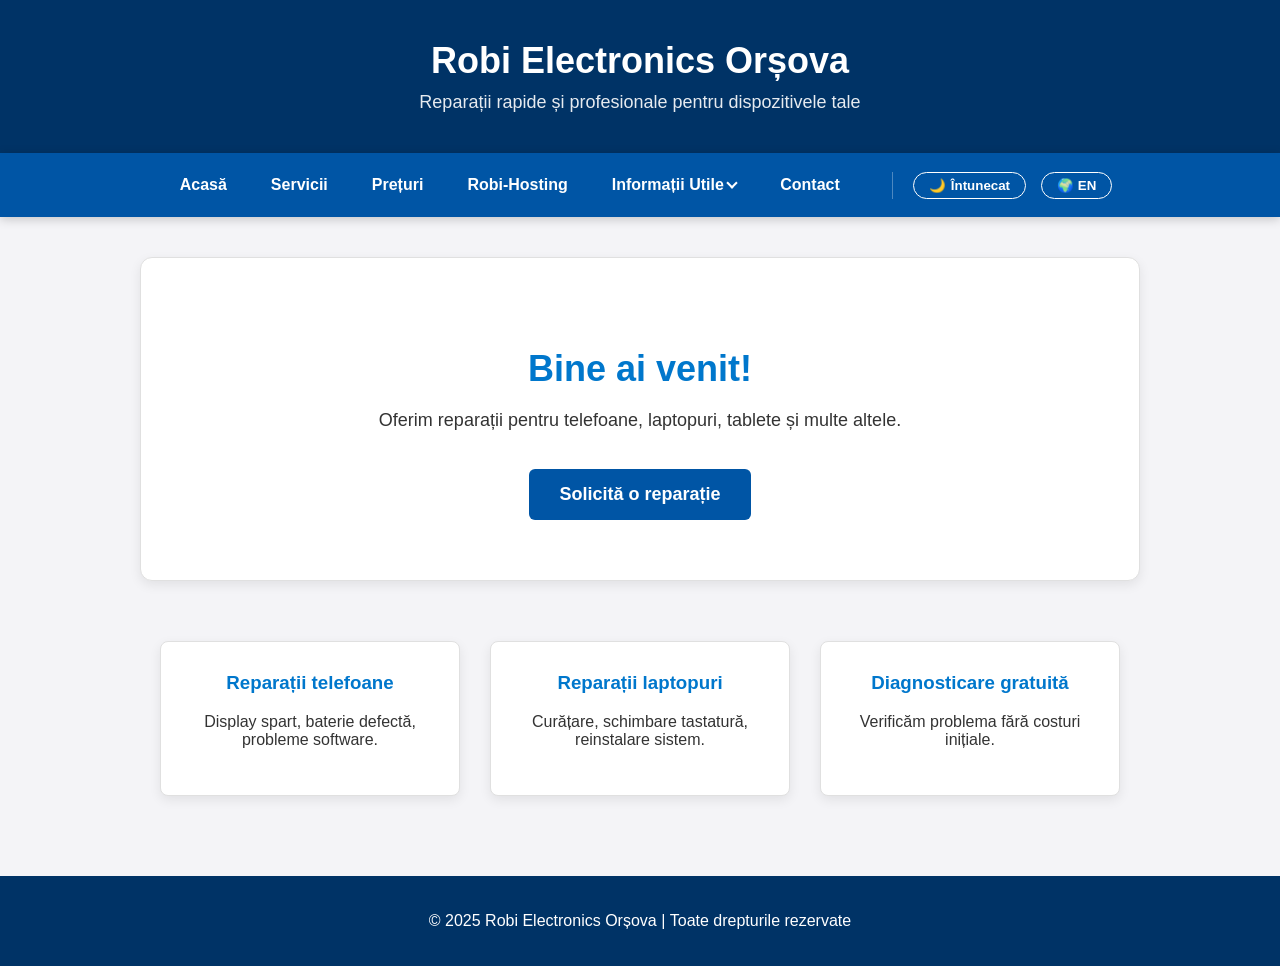
==== index.html @ 62bfd3d3 "initial upload" ====
<!DOCTYPE html>
<html lang="ro">
<head>
  <meta charset="UTF-8">
  <meta name="viewport" content="width=device-width, initial-scale=1.0">
  <title>Service Electronice - Acasă</title>
  <link rel="stylesheet" href="assets/css/style.css">
  <style>
    /* Specific styles for index.html only */
    .hero {
      background-color: var(--bg-card);
      padding: 60px 40px;
      text-align: center;
      border-radius: 12px;
      margin: 40px auto;
      max-width: 1000px;
      box-shadow: var(--box-shadow);
      border: 1px solid var(--border-color);
      transition: background-color 0.3s;
    }
    .hero h2 {
      color: var(--accent-color);
      font-size: 36px;
      margin-bottom: 20px;
    }
    .hero p {
      font-size: 18px;
    }
    .hero button {
      background-color: var(--bg-nav);
      color: white;
      border: none;
      padding: 15px 30px;
      font-size: 18px;
      cursor: pointer;
      border-radius: 6px;
      font-weight: bold;
      transition: background-color 0.3s, transform 0.2s;
      margin-top: 20px;
    }
    .hero button:hover {
      background-color: var(--hover-nav);
      transform: translateY(-2px);
    }
    .services {
      display: flex;
      flex-wrap: wrap;
      justify-content: center;
      gap: 30px;
      padding: 20px;
      max-width: 1200px;
      margin: 0 auto;
    }
    .service-card {
      background-color: var(--bg-card);
      border: 1px solid var(--border-color);
      border-radius: 8px;
      padding: 30px;
      width: 300px;
      box-shadow: var(--box-shadow);
      text-align: center;
      transition: transform 0.3s, background-color 0.3s;
    }
    .service-card:hover {
      transform: translateY(-5px);
    }
    .service-card h3 {
      color: var(--accent-color);
      margin-top: 0;
    }
  </style>
</head>
<body>

  <header>
    <h1>Robi Electronics Orșova</h1>
    <p>
      <span class="lang-ro">Reparații rapide și profesionale pentru dispozitivele tale</span>
      <span class="lang-en">Fast and professional repairs for your devices</span>
    </p>
  </header>

  <nav>
    <a href="index.html">
       <span class="lang-ro">Acasă</span>
       <span class="lang-en">Home</span>
    </a>
    <a href="servicii.html">
       <span class="lang-ro">Servicii</span>
       <span class="lang-en">Services</span>
    </a>
    <a href="preturi.html">
       <span class="lang-ro">Prețuri</span>
       <span class="lang-en">Pricing</span>
    </a>
    <a href="hosting.html">Robi-Hosting</a>
    <div class="dropdown">
      <button class="dropbtn">
        <span class="lang-ro">Informații Utile <i class="arrow down"></i></span>
        <span class="lang-en">Useful Info <i class="arrow down"></i></span>
      </button>
      <div class="dropdown-content">
        <a href="despre-noi.html"><span class="lang-ro">Despre Noi</span><span class="lang-en">About Us</span></a>
        <a href="echipa.html"><span class="lang-ro">Echipa Noastră</span><span class="lang-en">Our Team</span></a>
        <a href="faq.html"><span class="lang-ro">Întrebări Frecvente</span><span class="lang-en">FAQ</span></a>
        <a href="recenzii.html"><span class="lang-ro">Recenzii Clienți</span><span class="lang-en">Reviews</span></a>
        <a href="termeni.html"><span class="lang-ro">Termeni și Condiții</span><span class="lang-en">Terms & Conditions</span></a>
      </div>
    </div>
    <a href="contact.html">Contact</a>

    <div class="nav-toggles">
      <button class="toggle-btn" id="darkModeToggle">🌙 <span class="lang-ro">Întunecat</span><span class="lang-en">Dark</span></button>
      <button class="toggle-btn" id="langToggle">🌍 EN</button>
    </div>
  </nav>

  <section class="hero">
    <h2><span class="lang-ro">Bine ai venit!</span><span class="lang-en">Welcome!</span></h2>
    <p><span class="lang-ro">Oferim reparații pentru telefoane, laptopuri, tablete și multe altele.</span><span class="lang-en">We offer repairs for phones, laptops, tablets and much more.</span></p>
    <button onclick="location.href='contact.html'">
       <span class="lang-ro">Solicită o reparație</span>
       <span class="lang-en">Request a repair</span>
    </button>
  </section>

  <section class="services">
    <div class="service-card">
      <h3><span class="lang-ro">Reparații telefoane</span><span class="lang-en">Phone repairs</span></h3>
      <p><span class="lang-ro">Display spart, baterie defectă, probleme software.</span><span class="lang-en">Broken display, faulty battery, software issues.</span></p>
    </div>
    <div class="service-card">
      <h3><span class="lang-ro">Reparații laptopuri</span><span class="lang-en">Laptop repairs</span></h3>
      <p><span class="lang-ro">Curățare, schimbare tastatură, reinstalare sistem.</span><span class="lang-en">Cleaning, keyboard replacement, OS reinstall.</span></p>
    </div>
    <div class="service-card">
      <h3><span class="lang-ro">Diagnosticare gratuită</span><span class="lang-en">Free diagnosis</span></h3>
      <p><span class="lang-ro">Verificăm problema fără costuri inițiale.</span><span class="lang-en">We check the issue with no upfront costs.</span></p>
    </div>
  </section>

  <footer>
    <p>&copy; 2025 Robi Electronics Orșova | <span class="lang-ro">Toate drepturile rezervate</span><span class="lang-en">All rights reserved</span></p>
  </footer>

  <script src="assets/js/main.js"></script>
</body>
</html>
---- assets/css/style.css ----
/* Variabile globale de design (Light Mode - implicit) */
:root {
  --bg-color: #f4f4f7;
  --text-color: #333333;
  --bg-header: #003366;
  --text-header: #ffffff;
  --bg-nav: #0055a5;
  --hover-nav: #003366;
  --bg-card: #ffffff;
  --border-color: #e0e0e0;
  --accent-color: #0077cc;
  --box-shadow: 0 4px 12px rgba(0,0,0,0.08);
  --glass-bg: rgba(255, 255, 255, 0.9);
}

/* Variabile pentru Dark Mode */
.dark-theme {
  --bg-color: #121212;
  --text-color: #e0e0e0;
  --bg-header: #1a1a2e;
  --text-header: #e0e0e0;
  --bg-nav: #162447;
  --hover-nav: #1f4068;
  --bg-card: #1e1e1e;
  --border-color: #333333;
  --accent-color: #00d2ff;
  --box-shadow: 0 4px 12px rgba(0,0,0,0.5);
  --glass-bg: rgba(30, 30, 30, 0.9);
}

/* Base Styles */
* {
  box-sizing: border-box;
}

body {
  font-family: 'Segoe UI', Tahoma, Geneva, Verdana, sans-serif;
  margin: 0;
  padding: 0;
  background-color: var(--bg-color);
  color: var(--text-color);
  transition: background-color 0.3s, color 0.3s;
}

/* Header */
header {
  background-color: var(--bg-header);
  color: var(--text-header);
  padding: 40px 20px;
  text-align: center;
  transition: background-color 0.3s;
}

header h1 {
  margin: 0 0 10px 0;
  font-size: 36px;
  font-weight: 700;
}

header p {
  margin: 0;
  font-size: 18px;
  opacity: 0.9;
}

/* Navigation */
nav {
  background-color: var(--bg-nav);
  display: flex;
  justify-content: center;
  align-items: center;
  gap: 20px;
  padding: 15px 20px;
  position: sticky;
  top: 0;
  z-index: 100;
  box-shadow: 0 2px 10px rgba(0,0,0,0.2);
  transition: background-color 0.3s;
}

nav a {
  color: white;
  text-decoration: none;
  font-weight: bold;
  padding: 8px 12px;
  border-radius: 4px;
  transition: background-color 0.3s, color 0.3s;
}

nav a:hover {
  background-color: var(--hover-nav);
}

/* Dropdown */
.dropdown {
  position: relative;
  display: inline-block;
}

.dropbtn {
  background-color: transparent;
  color: white;
  padding: 8px 12px;
  font-size: 16px;
  border: none;
  cursor: pointer;
  font-weight: bold;
  font-family: inherit;
  display: flex;
  align-items: center;
  gap: 6px;
  border-radius: 4px;
  transition: background-color 0.3s;
}

.dropbtn:hover {
  background-color: var(--hover-nav);
}

.arrow {
  border: solid white;
  border-width: 0 2px 2px 0;
  display: inline-block;
  padding: 3px;
  margin-bottom: 3px;
}

.down {
  transform: rotate(45deg);
  -webkit-transform: rotate(45deg);
}

.dropdown-content {
  display: none;
  position: absolute;
  background-color: var(--bg-nav);
  min-width: 200px;
  box-shadow: var(--box-shadow);
  z-index: 101;
  border-radius: 6px;
  top: 100%;
  left: 0;
  overflow: hidden;
  border: 1px solid var(--border-color);
}

.dropdown-content a {
  color: white;
  padding: 12px 16px;
  text-decoration: none;
  display: block;
  text-align: left;
  border-radius: 0;
  border-bottom: 1px solid rgba(255,255,255,0.1);
}

.dropdown-content a:last-child {
  border-bottom: none;
}

.dropdown-content a:hover {
  background-color: var(--hover-nav);
  padding-left: 20px; /* Animație subtilă */
}

.dropdown:hover .dropdown-content {
  display: block;
  animation: fadeInDown 0.3s ease-out;
}

@keyframes fadeInDown {
  from { opacity: 0; transform: translateY(-10px); }
  to { opacity: 1; transform: translateY(0); }
}

/* Toggles (Dark Mode & Lang) */
.nav-toggles {
  display: flex;
  gap: 15px;
  margin-left: 20px;
  border-left: 1px solid rgba(255,255,255,0.3);
  padding-left: 20px;
}

.toggle-btn {
  background: transparent;
  border: 1px solid white;
  color: white;
  border-radius: 20px;
  padding: 5px 15px;
  cursor: pointer;
  font-weight: bold;
  transition: all 0.3s;
  display: flex;
  align-items: center;
  gap: 5px;
}

.toggle-btn:hover {
  background: white;
  color: var(--bg-nav);
}

/* Containere și pagini */
.container, .services-container, .contact-container, .content-section, .faq-container, .reviews-container, .terms-container, .team-container {
  max-width: 1000px;
  margin: 50px auto;
  background-color: var(--bg-card);
  padding: 40px;
  border-radius: 12px;
  box-shadow: var(--box-shadow);
  transition: background-color 0.3s, box-shadow 0.3s;
}

.container h2, .services-container h2, .contact-container h2, .content-section h2, .faq-container h2, .reviews-container h2, .terms-container h2, .team-container h2 {
  color: var(--accent-color);
  text-align: center;
  margin-top: 0;
  margin-bottom: 30px;
}

/* Formulare globale */
.form-group {
  margin-bottom: 20px;
}

label {
  font-weight: bold;
  display: block;
  margin-bottom: 8px;
  color: var(--text-color);
}

select, input[type="text"], input[type="email"], textarea {
  width: 100%;
  padding: 12px;
  border: 1px solid var(--border-color);
  border-radius: 6px;
  font-size: 16px;
  background-color: var(--bg-color);
  color: var(--text-color);
  transition: border-color 0.3s, box-shadow 0.3s;
  font-family: inherit;
}

select:focus, input:focus, textarea:focus {
  outline: none;
  border-color: var(--accent-color);
  box-shadow: 0 0 0 3px rgba(0, 119, 204, 0.2);
}

button[type="submit"], button.action-btn {
  background-color: var(--bg-nav);
  color: white;
  border: none;
  padding: 12px 24px;
  font-size: 16px;
  cursor: pointer;
  border-radius: 6px;
  font-weight: bold;
  transition: background-color 0.3s, transform 0.2s;
  display: block;
}

button[type="submit"]:hover, button.action-btn:hover {
  background-color: var(--hover-nav);
  transform: translateY(-2px);
}

/* Footer */
footer {
  background-color: var(--bg-header);
  color: var(--text-header);
  text-align: center;
  padding: 20px;
  margin-top: 60px;
  transition: background-color 0.3s;
}

/* Utilitare limba */
.lang-en { display: none; }
.lang-ro { display: inline-block; }

body.en-mode .lang-en { display: inline-block; }
body.en-mode .lang-ro { display: none; }
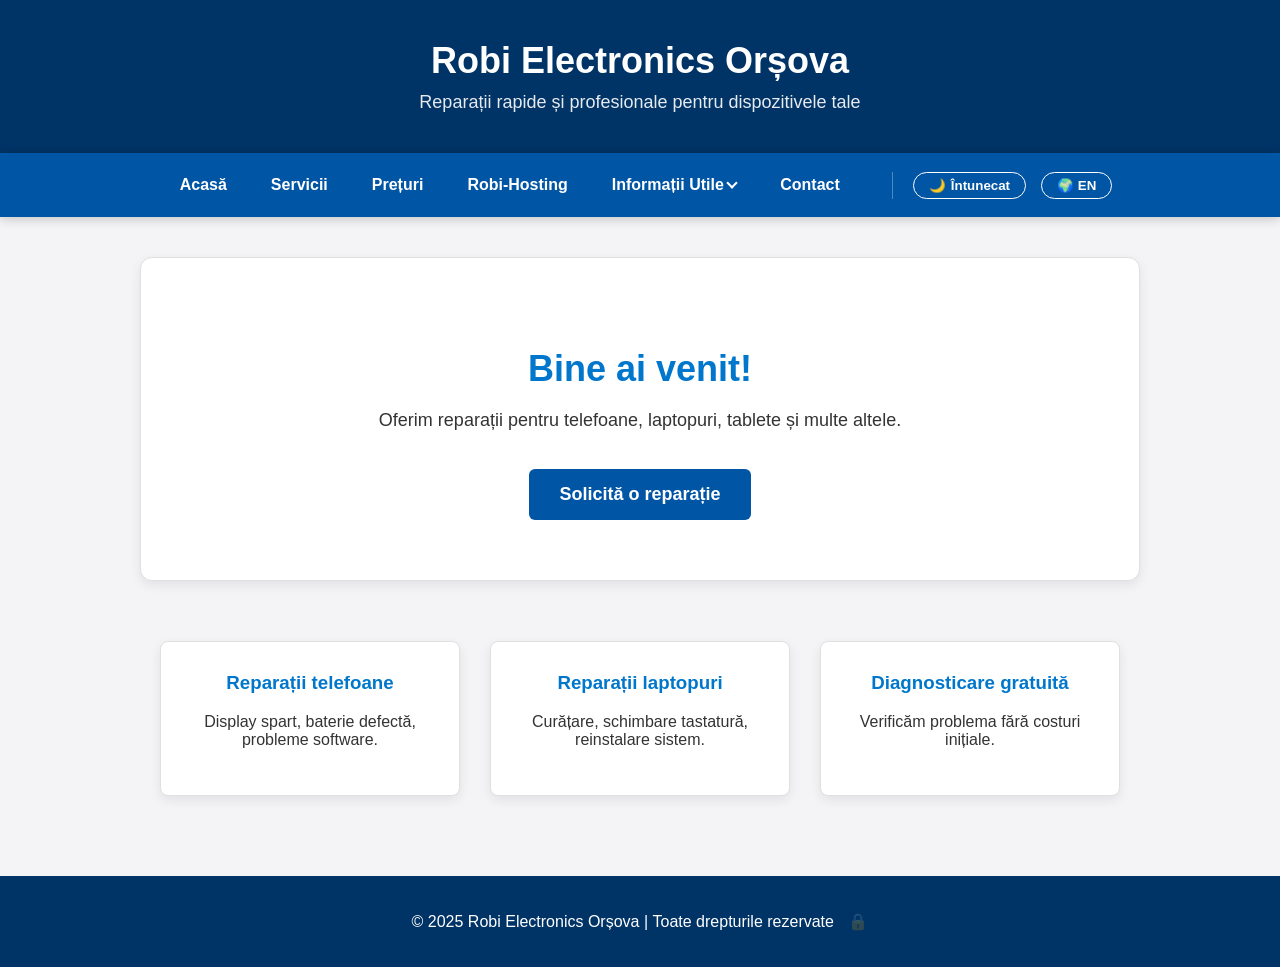
==== commit b0be5bd9: "update" ====
--- a/index.html
+++ b/index.html
@@ -140,7 +140,10 @@
   </section>
 
   <footer>
-    <p>&copy; 2025 Robi Electronics Orșova | <span class="lang-ro">Toate drepturile rezervate</span><span class="lang-en">All rights reserved</span></p>
+    <p>
+      &copy; 2025 Robi Electronics Orșova | <span class="lang-ro">Toate drepturile rezervate</span><span class="lang-en">All rights reserved</span>
+      <a href="admin.html" style="color: inherit; text-decoration: none; opacity: 0.2; margin-left:10px;" title="Admin Login">🔒</a>
+    </p>
   </footer>
 
   <script src="assets/js/main.js"></script>
--- a/assets/css/style.css
+++ b/assets/css/style.css
@@ -283,3 +283,78 @@
 
 body.en-mode .lang-en { display: inline-block; }
 body.en-mode .lang-ro { display: none; }
+
+/* Mobile Optimization */
+@media (max-width: 768px) {
+  .hamburger-btn {
+    display: block;
+    width: 60%;
+    margin-bottom: 10px;
+    background-color: transparent;
+    color: white;
+    justify-content: center;
+  }
+  
+  nav {
+    flex-direction: column;
+    align-items: stretch;
+    padding: 15px;
+  }
+
+  nav > a, nav > .dropdown {
+    display: none;
+    text-align: center;
+    padding: 10px;
+    width: 100%;
+  }
+
+  nav.nav-open > a, nav.nav-open > .dropdown {
+    display: block;
+    animation: fadeInDown 0.3s ease-out;
+  }
+
+  nav > .nav-toggles {
+    display: none;
+    flex-direction: row;
+    justify-content: center;
+    margin: 10px 0 0 0;
+    border-left: none;
+    border-top: 1px solid rgba(255,255,255,0.3);
+    padding: 10px 0 0 0;
+  }
+  
+  nav.nav-open > .nav-toggles {
+    display: flex;
+  }
+
+  .container, .services-container, .contact-container, .content-section, .faq-container, .reviews-container, .terms-container, .team-container {
+    padding: 20px;
+    margin: 20px 10px;
+  }
+
+  header {
+    padding: 20px 10px;
+  }
+  
+  header h1 {
+    font-size: 28px;
+  }
+
+  .service-card, .team-member, .review-card {
+    width: 100%;
+  }
+
+  .contact-container {
+    flex-direction: column;
+  }
+  
+  iframe {
+    height: 200px;
+  }
+}
+
+@media (min-width: 769px) {
+  .hamburger-btn {
+    display: none;
+  }
+}
